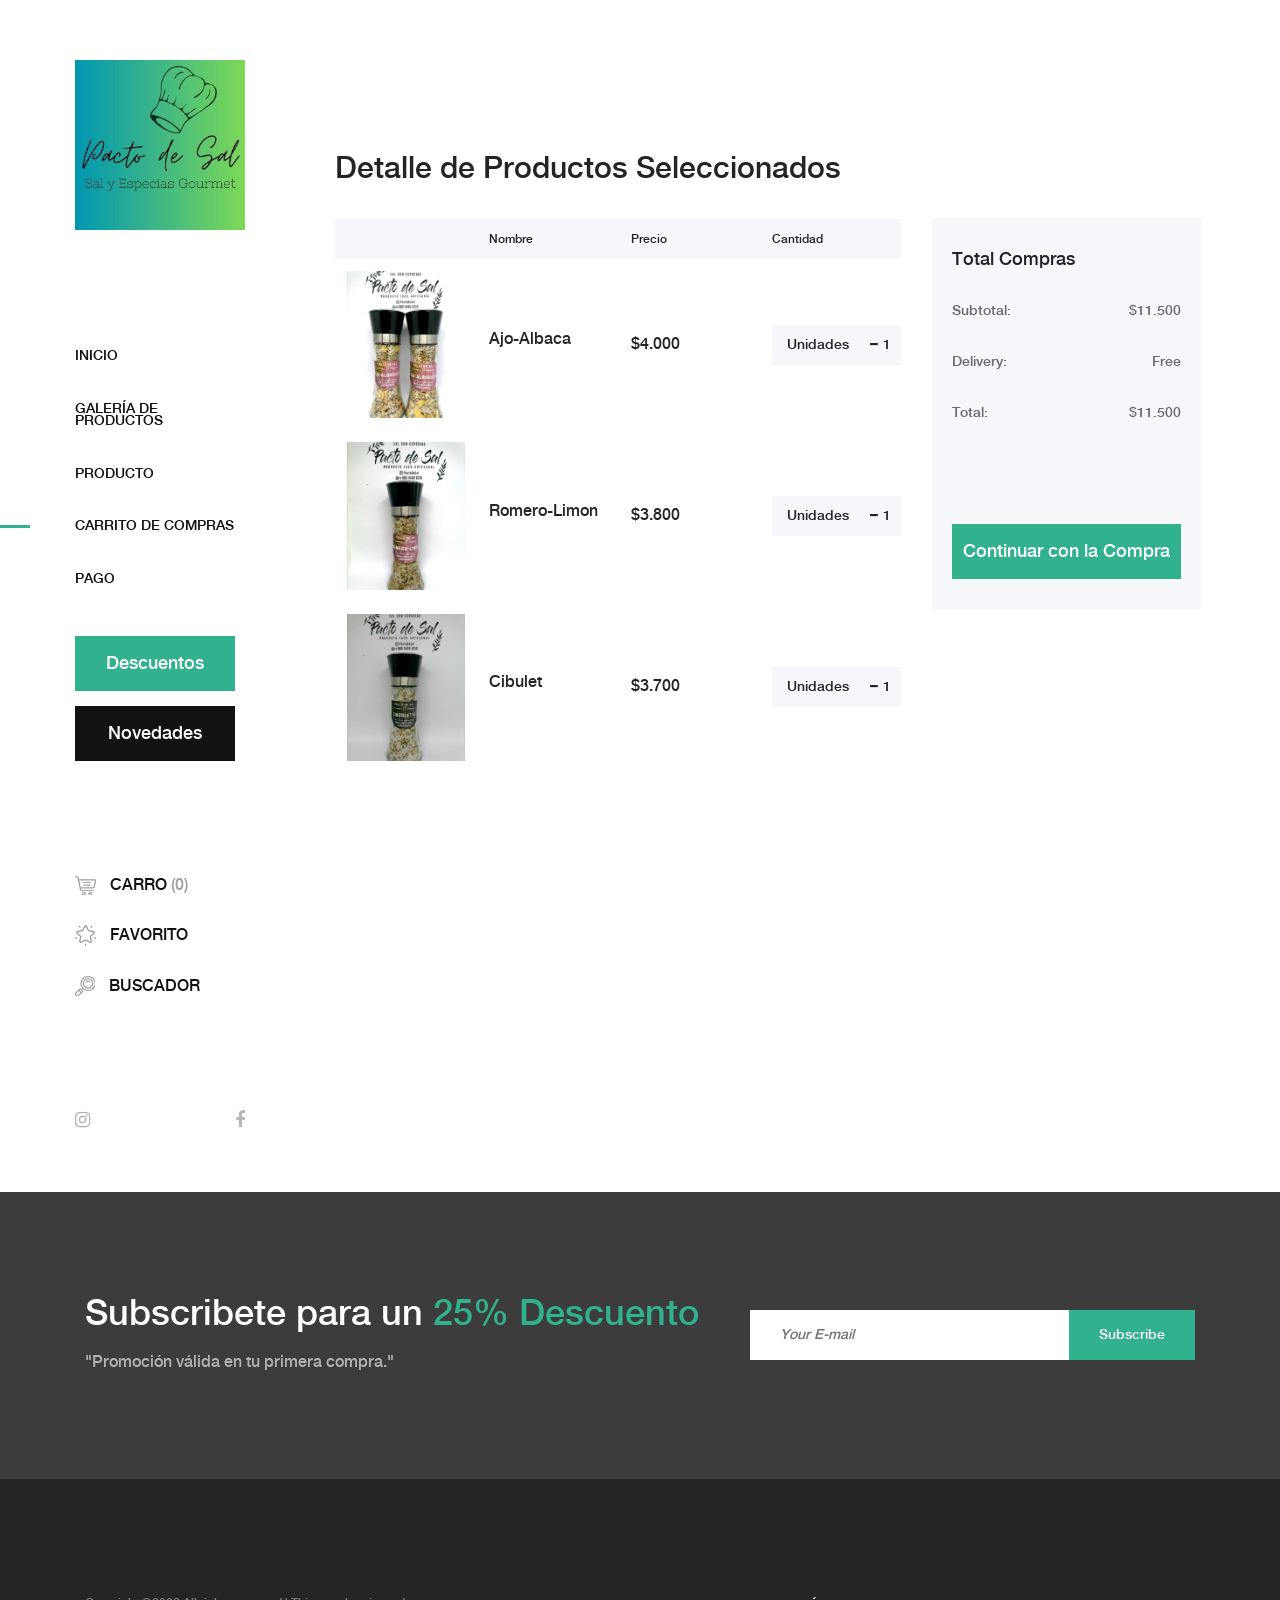
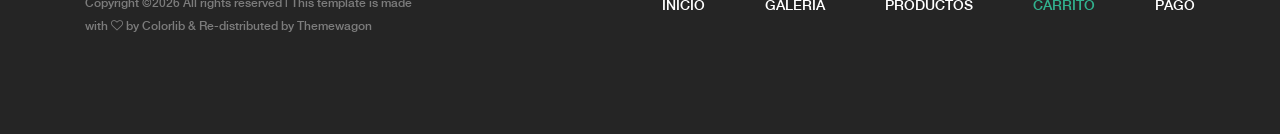
==== cart.html @ 8db024bd "first commit" ====
<!DOCTYPE html>
<html lang="en">

<head>
    <meta charset="UTF-8">
    <meta name="description" content="">
    <meta http-equiv="X-UA-Compatible" content="IE=edge">
    <meta name="viewport" content="width=device-width, initial-scale=1, shrink-to-fit=no">
    <!-- The above 4 meta tags *must* come first in the head; any other head content must come *after* these tags -->

    <!-- Title  -->
    <title>Amado - Furniture Ecommerce Template | Cart</title>

    <!-- Favicon  -->
    <link rel="icon" href="img/core-img/favicon.ico">

    <!-- Core Style CSS -->
    <link rel="stylesheet" href="css/core-style.css">
    <link rel="stylesheet" href="style.css">

</head>

<body>
    <!-- Search Wrapper Area Start -->
    <div class="search-wrapper section-padding-100">
        <div class="search-close">
            <i class="fa fa-close" aria-hidden="true"></i>
        </div>
        <div class="container">
            <div class="row">
                <div class="col-12">
                    <div class="search-content">
                        <form action="#" method="get">
                            <input type="search" name="search" id="search" placeholder="Type your keyword...">
                            <button type="submit"><img src="img/core-img/search.png" alt=""></button>
                        </form>
                    </div>
                </div>
            </div>
        </div>
    </div>
    <!-- Search Wrapper Area End -->

    <!-- ##### Main Content Wrapper Start ##### -->
    <div class="main-content-wrapper d-flex clearfix">

        <!-- Mobile Nav (max width 767px)-->
        <div class="mobile-nav">
            <!-- Navbar Brand -->
            <div class="amado-navbar-brand">
                <a href="index.html"><img src="img/core-img/logo.png" alt=""></a>
            </div>
            <!-- Navbar Toggler -->
            <div class="amado-navbar-toggler">
                <span></span><span></span><span></span>
            </div>
        </div>

        <!-- Header Area Start -->
        <header class="header-area clearfix">
            <!-- Close Icon -->
            <div class="nav-close">
                <i class="fa fa-close" aria-hidden="true"></i>
            </div>
            <!-- Logo -->
            <div class="logo">
                <a href="index.html"><img src="img/core-img/logo.png" alt=""></a>
            </div>
            <!-- Amado Nav -->
            <nav class="amado-nav">
                <ul>
                    <li><a href="index.html">Inicio</a></li>
                    <li><a href="shop.html">Galería de Productos</a></li>
                    <li><a href="product-details.html">Producto</a></li>
                    <li class="active"><a href="cart.html">Carrito de Compras</a></li>
                    <li><a href="checkout.html">Pago</a></li>
                </ul>
            </nav>
            <!-- Button Group -->
            <div class="amado-btn-group mt-30 mb-100">
                <a href="#" class="btn amado-btn mb-15">Descuentos</a>
                <a href="index.html" class="btn amado-btn active">Novedades</a>
            </div>
            <!-- Cart Menu -->
            <div class="cart-fav-search mb-100">
                <a href="cart.html" class="cart-nav"><img src="img/core-img/cart.png" alt=""> Carro <span>(0)</span></a>
                <a href="#" class="fav-nav"><img src="img/core-img/favorites.png" alt=""> Favorito</a>
                <a href="#" class="search-nav"><img src="img/core-img/search.png" alt=""> Buscador</a>
            </div>
            <!-- Social Button -->
            <div class="social-info d-flex justify-content-between">
                <a href="https://www.instagram.com/pactodesal/" target="_blank"><i class="fa fa-instagram" aria-hidden="true"></i></a>
                <a href="https://www.facebook.com/profile.php?id=100090937131231" target="_blank"><i class="fa fa-facebook" aria-hidden="true"></i></a>
            </div>
        </header>
        <!-- Header Area End -->

        <div class="cart-table-area section-padding-100">
            <div class="container-fluid">
                <div class="row">
                    <div class="col-12 col-lg-8">
                        <div class="cart-title mt-50">
                            <h2>Detalle de Productos Seleccionados</h2>
                        </div>

                        <div class="cart-table clearfix">
                            <table class="table table-responsive">
                                <thead>
                                    <tr>
                                        <th></th>
                                        <th>Nombre</th>
                                        <th>Precio</th>
                                        <th>Cantidad</th>
                                    </tr>
                                </thead>
                                <tbody>
                                    <tr>
                                        <td class="cart_product_img">
                                            <a href="#"><img src="img/bg-img/Ajo-Albahaca.jpeg" alt="Product"></a>
                                        </td>
                                        <td class="cart_product_desc">
                                            <h5>Ajo-Albaca</h5>
                                        </td>
                                        <td class="price">
                                            <span>$4.000</span>
                                        </td>
                                        <td class="qty">
                                            <div class="qty-btn d-flex">
                                                <p>Unidades</p>
                                                <div class="quantity">
                                                    <span class="qty-minus" onclick="var effect = document.getElementById('qty'); var qty = effect.value; if( !isNaN( qty ) &amp;&amp; qty &gt; 1 ) effect.value--;return false;"><i class="fa fa-minus" aria-hidden="true"></i></span>
                                                    <input type="number" class="qty-text" id="qty" step="1" min="1" max="300" name="quantity" value="1">
                                                    <span class="qty-plus" onclick="var effect = document.getElementById('qty'); var qty = effect.value; if( !isNaN( qty )) effect.value++;return false;"><i class="fa fa-plus" aria-hidden="true"></i></span>
                                                </div>
                                            </div>
                                        </td>
                                    </tr>
                                    <tr>
                                        <td class="cart_product_img">
                                            <a href="#"><img src="img/bg-img/Romero-Limon.png" alt="Product"></a>
                                        </td>
                                        <td class="cart_product_desc">
                                            <h5>Romero-Limon</h5>
                                        </td>
                                        <td class="price">
                                            <span>$3.800</span>
                                        </td>
                                        <td class="qty">
                                            <div class="qty-btn d-flex">
                                                <p>Unidades</p>
                                                <div class="quantity">
                                                    <span class="qty-minus" onclick="var effect = document.getElementById('qty2'); var qty = effect.value; if( !isNaN( qty ) &amp;&amp; qty &gt; 1 ) effect.value--;return false;"><i class="fa fa-minus" aria-hidden="true"></i></span>
                                                    <input type="number" class="qty-text" id="qty2" step="1" min="1" max="300" name="quantity" value="1">
                                                    <span class="qty-plus" onclick="var effect = document.getElementById('qty2'); var qty = effect.value; if( !isNaN( qty )) effect.value++;return false;"><i class="fa fa-plus" aria-hidden="true"></i></span>
                                                </div>
                                            </div>
                                        </td>
                                    </tr>
                                    <tr>
                                        <td class="cart_product_img">
                                            <a href="#"><img src="img/bg-img/Cibulet.jpeg" alt="Product"></a>
                                        </td>
                                        <td class="cart_product_desc">
                                            <h5>Cibulet</h5>
                                        </td>
                                        <td class="price">
                                            <span>$3.700</span>
                                        </td>
                                        <td class="qty">
                                            <div class="qty-btn d-flex">
                                                <p>Unidades</p>
                                                <div class="quantity">
                                                    <span class="qty-minus" onclick="var effect = document.getElementById('qty3'); var qty = effect.value; if( !isNaN( qty ) &amp;&amp; qty &gt; 1 ) effect.value--;return false;"><i class="fa fa-minus" aria-hidden="true"></i></span>
                                                    <input type="number" class="qty-text" id="qty3" step="1" min="1" max="300" name="quantity" value="1">
                                                    <span class="qty-plus" onclick="var effect = document.getElementById('qty3'); var qty = effect.value; if( !isNaN( qty )) effect.value++;return false;"><i class="fa fa-plus" aria-hidden="true"></i></span>
                                                </div>
                                            </div>
                                        </td>
                                    </tr>
                                </tbody>
                            </table>
                        </div>
                    </div>
                    <div class="col-12 col-lg-4">
                        <div class="cart-summary">
                            <h5>Total Compras</h5>
                            <ul class="summary-table">
                                <li><span>subtotal:</span> <span>$11.500</span></li>
                                <li><span>delivery:</span> <span>Free</span></li>
                                <li><span>total:</span> <span>$11.500</span></li>
                            </ul>
                            <div class="cart-btn mt-100">
                                <a href="checkout.html" class="btn amado-btn w-100">Continuar con la Compra</a>
                            </div>
                        </div>
                    </div>
                </div>
            </div>
        </div>
    </div>
    <!-- ##### Main Content Wrapper End ##### -->

    <!-- ##### Newsletter Area Start ##### -->
    <section class="newsletter-area section-padding-100-0">
        <div class="container">
            <div class="row align-items-center">
                <!-- Newsletter Text -->
                <div class="col-12 col-lg-6 col-xl-7">
                    <div class="newsletter-text mb-100">
                        <h2>Subscribete para un <span>25% Descuento</span></h2>
                        <p>"Promoción válida en tu primera compra."</p>
                    </div>
                </div>
                <!-- Newsletter Form -->
                <div class="col-12 col-lg-6 col-xl-5">
                    <div class="newsletter-form mb-100">
                        <form action="#" method="post">
                            <input type="email" name="email" class="nl-email" placeholder="Your E-mail">
                            <input type="submit" value="Subscribe">
                        </form>
                    </div>
                </div>
            </div>
        </div>
    </section>
    <!-- ##### Newsletter Area End ##### -->

    <!-- ##### Footer Area Start ##### -->
    <footer class="footer_area clearfix">
        <div class="container">
            <div class="row align-items-center">
                <!-- Single Widget Area -->
                <div class="col-12 col-lg-4">
                    <div class="single_widget_area">
                        <!-- Logo -->
                        <div class="footer-logo mr-50">
                            <a href="index.html"><img src="img/core-img/logo2.png" alt=""></a>
                        </div>
                        <!-- Copywrite Text -->
                        <p class="copywrite"><!-- Link back to Colorlib can't be removed. Template is licensed under CC BY 3.0. -->
Copyright &copy;<script>document.write(new Date().getFullYear());</script> All rights reserved | This template is made with <i class="fa fa-heart-o" aria-hidden="true"></i> by <a href="https://colorlib.com" target="_blank">Colorlib</a>
<!-- Link back to Colorlib can't be removed. Template is licensed under CC BY 3.0. -->& Re-distributed by <a href="https://themewagon.com/" target="_blank">Themewagon</a>
</p>
                    </div>
                </div>
                <!-- Single Widget Area -->
                <div class="col-12 col-lg-8">
                    <div class="single_widget_area">
                        <!-- Footer Menu -->
                        <div class="footer_menu">
                            <nav class="navbar navbar-expand-lg justify-content-end">
                                <button class="navbar-toggler" type="button" data-toggle="collapse" data-target="#footerNavContent" aria-controls="footerNavContent" aria-expanded="false" aria-label="Toggle navigation"><i class="fa fa-bars"></i></button>
                                <div class="collapse navbar-collapse" id="footerNavContent">
                                    <ul class="navbar-nav ml-auto">
                                        <li class="nav-item">
                                            <a class="nav-link" href="index.html">Inicio</a>
                                        </li>
                                        <li class="nav-item">
                                            <a class="nav-link" href="shop.html">Galería</a>
                                        </li>
                                        <li class="nav-item">
                                            <a class="nav-link" href="product-details.html">Productos</a>
                                        </li>
                                        <li class="nav-item active">
                                            <a class="nav-link" href="cart.html">Carrito</a>
                                        </li>
                                        <li class="nav-item">
                                            <a class="nav-link" href="checkout.html">Pago</a>
                                        </li>
                                    </ul>
                                </div>
                            </nav>
                        </div>
                    </div>
                </div>
            </div>
        </div>
    </footer>
    <!-- ##### Footer Area End ##### -->

    <!-- ##### jQuery (Necessary for All JavaScript Plugins) ##### -->
    <script src="js/jquery/jquery-2.2.4.min.js"></script>
    <!-- Popper js -->
    <script src="js/popper.min.js"></script>
    <!-- Bootstrap js -->
    <script src="js/bootstrap.min.js"></script>
    <!-- Plugins js -->
    <script src="js/plugins.js"></script>
    <!-- Active js -->
    <script src="js/active.js"></script>

</body>

</html>
---- css/core-style.css ----
/* [Master Stylesheet v-1.0.0] */
/* :: :: 1.0 Import Fonts */
@import url(../css/bootstrap.min.css);
@import url(../css/owl.carousel.css);
@import url(../css/animate.css);
@import url(../css/magnific-popup.css);
@import url(../css/jquery-ui.min.css);
@import url(../css/nice-select.css);
@import url(../css/font-awesome.min.css);
@font-face {
  font-family: 'helveticaneuebold';
  src: url("../fonts/helvetica_neu_bold-webfont.woff2") format("woff2"), url("../fonts/helvetica_neu_bold-webfont.woff") format("woff");
  font-weight: normal;
  font-style: normal; }
@font-face {
  font-family: 'helveticaneuemedium';
  src: url("../fonts/helveticaneue_medium-webfont.woff2") format("woff2"), url("../fonts/helveticaneue_medium-webfont.woff") format("woff");
  font-weight: normal;
  font-style: normal; }
/* :: 2.0 Import All CSS */
/* :: 3.0 Base CSS */
* {
  margin: 0;
  padding: 0; }

body {
  font-family: "helveticaneuemedium";
  font-size: 16px; }

h1,
h2,
h3,
h4,
h5,
h6 {
  color: #242424;
  line-height: 1.3;
  font-weight: 400; }

p {
  color: #6d6d6d;
  font-size: 16px;
  line-height: 1.9;
  font-weight: 400; }

a {
  -webkit-transition: all 500ms ease 0s;
  transition: all 500ms ease 0s;
  text-decoration: none;
  outline: 0 solid transparent;
  color: #131212;
  font-weight: 400;
  font-size: 12px; }
  a:hover, a:focus {
    -webkit-transition: all 500ms ease 0s;
    transition: all 500ms ease 0s;
    text-decoration: none;
    outline: 0 solid transparent;
    color: #131212;
    font-weight: 400;
    font-size: 12px; }

ul,
ol {
  margin: 0; }
  ul li,
  ol li {
    list-style: none; }

img {
  height: auto;
  max-width: 100%; }

/* Spacing */
.mt-15 {
  margin-top: 15px !important; }

.mt-30 {
  margin-top: 30px !important; }

.mt-50 {
  margin-top: 50px !important; }

.mt-70 {
  margin-top: 70px !important; }

.mt-100 {
  margin-top: 100px !important; }

.mb-15 {
  margin-bottom: 15px !important; }

.mb-30 {
  margin-bottom: 30px !important; }

.mb-50 {
  margin-bottom: 50px !important; }

.mb-70 {
  margin-bottom: 70px !important; }

.mb-100 {
  margin-bottom: 100px !important; }

.ml-15 {
  margin-left: 15px !important; }

.ml-30 {
  margin-left: 30px !important; }

.ml-50 {
  margin-left: 50px !important; }

.mr-15 {
  margin-right: 15px !important; }

.mr-30 {
  margin-right: 30px !important; }

.mr-50 {
  margin-right: 50px !important; }

/* Height */
.height-400 {
  height: 400px !important; }

.height-500 {
  height: 500px !important; }

.height-600 {
  height: 600px !important; }

.height-700 {
  height: 700px !important; }

.height-800 {
  height: 800px !important; }

/* Section Padding */
.section-padding-100 {
  padding-top: 100px;
  padding-bottom: 100px; }

.section-padding-100-0 {
  padding-top: 100px;
  padding-bottom: 0; }

.section-padding-0-100 {
  padding-top: 0;
  padding-bottom: 100px; }

/* Section Heading */
.section-heading {
  margin-bottom: 50px;
  position: relative;
  z-index: 1; }
  .section-heading h2 {
    font-size: 30px;
    margin-bottom: 0;
    text-transform: capitalize;
    font-weight: 600; }
  .section-heading.text-left {
    text-align: left !important; }

/* Miscellaneous */
.bg-img {
  background-position: center center;
  background-size: cover;
  background-repeat: no-repeat; }

.bg-white {
  background-color: #ffffff !important; }

.bg-dark {
  background-color: #000000 !important; }

.bg-transparent {
  background-color: transparent !important; }

.font-bold {
  font-weight: 700; }

.font-light {
  font-weight: 300; }

.bg-overlay,
.bg-overlay-white {
  position: relative;
  z-index: 2;
  background-position: center center;
  background-size: cover; }
  .bg-overlay:hover,
  .bg-overlay-white:hover {
    position: absolute;
    z-index: -1;
    top: 0;
    left: 0;
    width: 100%;
    height: 100%;
    content: ""; }

.bg-overlay:hover {
  background-color: rgba(0, 0, 0, 0.5); }

.bg-overlay-white:hover {
  background-color: rgba(255, 255, 255, 0.9); }

.mfp-image-holder .mfp-close,
.mfp-iframe-holder .mfp-close {
  color: #FFF;
  right: 0;
  padding-right: 0;
  width: 30px;
  height: 30px;
  background-color: #31b18e;
  line-height: 30px;
  text-align: center;
  position: absolute;
  top: 40px;
  right: -30px; }
  @media only screen and (max-width: 767px) {
    .mfp-image-holder .mfp-close,
    .mfp-iframe-holder .mfp-close {
      right: 0; } }

.navbar-toggler {
  background-color: #31b18e;
  border-radius: 0;
  margin-bottom: 15px; }
  .navbar-toggler i {
    font-size: 12px;
    color: #fff; }

@media only screen and (min-width: 768px) and (max-width: 991px) {
  .navbar {
    display: block; } }
@media only screen and (max-width: 767px) {
  .navbar {
    display: block; } }

.mobile-nav {
  position: fixed;
  width: 100%;
  height: 70px;
  background-color: #fff;
  z-index: 3000;
  top: 0;
  left: 0;
  right: 0;
  padding: 0.5em 2em;
  -webkit-box-align: center;
  -ms-flex-align: center;
  -ms-grid-row-align: center;
  align-items: center;
  -webkit-box-pack: justify;
  -ms-flex-pack: justify;
  justify-content: space-between;
  box-shadow: 0 4px 15px 0 rgba(0, 0, 0, 0.15);
  display: none; }
  @media only screen and (max-width: 767px) {
    .mobile-nav {
      display: -webkit-box;
      display: -ms-flexbox;
      display: flex; } }
  .mobile-nav .amado-navbar-brand {
    -webkit-box-flex: 0;
    -ms-flex: 0 0 70px;
    flex: 0 0 70px;
    max-width: 70px; }
    .mobile-nav .amado-navbar-brand a {
      display: block;
      max-width: 70px; }
  .mobile-nav .amado-navbar-toggler {
    cursor: pointer; }
    .mobile-nav .amado-navbar-toggler span {
      width: 28px;
      height: 3px;
      background-color: #31b18e;
      display: block;
      margin-bottom: 5px;
      border-radius: 2px; }
      .mobile-nav .amado-navbar-toggler span:last-child {
        margin-bottom: 0; }

/* ScrollUp */
#scrollUp {
  background-color: #31b18e;
  border-radius: 0;
  bottom: 60px;
  box-shadow: 0 2px 6px 0 rgba(0, 0, 0, 0.3);
  color: #ffffff;
  font-size: 24px;
  height: 40px;
  line-height: 40px;
  right: 60px;
  text-align: center;
  width: 40px;
  -webkit-transition-duration: 500ms;
  transition-duration: 500ms; }
  #scrollUp:hover {
    background-color: #131212; }
  @media only screen and (max-width: 767px) {
    #scrollUp {
      bottom: 30px;
      right: 30px; } }

/* Essence Button */
.amado-btn {
  display: inline-block;
  min-width: 160px;
  height: 55px;
  color: #ffffff;
  border: none;
  border-radius: 0;
  padding: 0 7px;
  font-size: 18px;
  line-height: 56px;
  background-color: #31b18e;
  font-weight: 400; }
  .amado-btn.active, .amado-btn:hover, .amado-btn:focus {
    font-size: 18px;
    color: #ffffff;
    background-color: #131212; }

/* :: 4.0 Search Wrapper Area CSS */
.search-wrapper {
  position: fixed;
  z-index: 1;
  width: 100%;
  height: 260px;
  z-index: 5000;
  top: -350px;
  left: 0;
  background-color: #f5f7fa;
  -webkit-transition-duration: 500ms;
  transition-duration: 500ms; }
  .search-wrapper .search-content form {
    position: relative;
    z-index: 1;
    box-shadow: 0 0 5px rgba(0, 0, 0, 0.075); }
    .search-wrapper .search-content form input {
      width: 100%;
      height: 60px;
      border: none;
      padding-left: 50px;
      font-size: 14px;
      color: #6b6b6b; }
    .search-wrapper .search-content form button {
      position: absolute;
      top: 0;
      left: 0;
      border: none;
      width: 50px;
      height: 60px;
      z-index: 10;
      cursor: pointer;
      background-color: transparent;
      text-align: center; }
  .search-wrapper .search-close {
    -webkit-transition-duration: 500ms;
    transition-duration: 500ms;
    width: 40px;
    height: 40px;
    position: absolute;
    top: 0;
    right: 0;
    background-color: red;
    text-align: center;
    color: #fff;
    line-height: 40px;
    font-size: 12px;
    cursor: pointer;
    background-color: #31b18e; }
    .search-wrapper .search-close:hover {
      background-color: #131212; }

/* :: 5.0 Welcome Area CSS */
.main-content-wrapper {
  position: relative;
  z-index: 1;
  -webkit-transition-duration: 500ms;
  transition-duration: 500ms;
  -ms-flex-wrap: wrap;
  flex-wrap: wrap; }
  @media only screen and (max-width: 767px) {
    .main-content-wrapper {
      margin-top: 70px;
      z-index: 100; } }
  .main-content-wrapper .header-area {
    -webkit-transition-duration: 500ms;
    transition-duration: 500ms;
    position: relative;
    z-index: 1;
    -webkit-box-flex: 0;
    -ms-flex: 0 0 320px;
    flex: 0 0 320px;
    width: 320px;
    max-width: 320px;
    background-color: #fff;
    padding: 60px 75px; }
    @media only screen and (min-width: 768px) and (max-width: 991px) {
      .main-content-wrapper .header-area {
        -webkit-box-flex: 0;
        -ms-flex: 0 0 280px;
        flex: 0 0 280px;
        width: 280px;
        max-width: 280px;
        padding: 50px; } }
    @media only screen and (max-width: 767px) {
      .main-content-wrapper .header-area {
        -webkit-transition-duration: 500ms;
        transition-duration: 500ms;
        -webkit-box-flex: 0;
        -ms-flex: 0 0 320px;
        flex: 0 0 320px;
        width: 320px;
        max-width: 320px;
        position: fixed;
        z-index: 4000;
        top: 0;
        left: -350px;
        height: 100%;
        overflow-x: hidden;
        overflow-y: scroll;
        display: block; } }
    .main-content-wrapper .header-area.bp-xs-on {
      left: 0; }
    .main-content-wrapper .header-area .nav-close {
      -webkit-transition-duration: 500ms;
      transition-duration: 500ms;
      width: 40px;
      height: 40px;
      position: absolute;
      top: 0;
      right: 15px;
      background-color: red;
      text-align: center;
      color: #fff;
      line-height: 40px;
      font-size: 12px;
      cursor: pointer;
      background-color: #31b18e;
      display: none; }
      @media only screen and (max-width: 767px) {
        .main-content-wrapper .header-area .nav-close {
          display: block; } }
      .main-content-wrapper .header-area .nav-close:hover {
        background-color: #131212; }
    .main-content-wrapper .header-area .logo {
      margin-bottom: 100px;
      display: block; }
    .main-content-wrapper .header-area .amado-nav li a {
      font-size: 14px;
      text-transform: uppercase;
      position: relative;
      z-index: 1;
      padding: 20px 0;
      display: block;
      line-height: 0.9;
      color: #131212;
      font-weight: normal; }
      .main-content-wrapper .header-area .amado-nav li a::after {
        -webkit-transition-duration: 500ms;
        transition-duration: 500ms;
        width: 30px;
        height: 3px;
        position: absolute;
        top: 50%;
        margin-top: -1.5px;
        left: -150px;
        background-color: #31b18e;
        z-index: 10;
        content: ''; }
      .main-content-wrapper .header-area .amado-nav li a:hover, .main-content-wrapper .header-area .amado-nav li a:focus {
        color: #31b18e; }
    .main-content-wrapper .header-area .amado-nav li:hover a::after, .main-content-wrapper .header-area .amado-nav li:focus a::after {
      left: -75px; }
      @media only screen and (min-width: 768px) and (max-width: 991px) {
        .main-content-wrapper .header-area .amado-nav li:hover a::after, .main-content-wrapper .header-area .amado-nav li:focus a::after {
          left: -50px; } }
    .main-content-wrapper .header-area .amado-nav li.active a::after {
      left: -75px; }
      @media only screen and (min-width: 768px) and (max-width: 991px) {
        .main-content-wrapper .header-area .amado-nav li.active a::after {
          left: -50px; } }
    .main-content-wrapper .header-area .amado-btn-group .amado-btn {
      width: 160px;
      display: block; }
    .main-content-wrapper .header-area .cart-fav-search a {
      display: block;
      text-transform: uppercase;
      font-size: 16px;
      padding: 15px 0;
      color: #131212;
      line-height: 1; }
      .main-content-wrapper .header-area .cart-fav-search a .search-nav {
        padding-bottom: 0; }
      .main-content-wrapper .header-area .cart-fav-search a span {
        color: #9e9e9e; }
      .main-content-wrapper .header-area .cart-fav-search a img {
        margin-right: 10px; }
      .main-content-wrapper .header-area .cart-fav-search a:hover, .main-content-wrapper .header-area .cart-fav-search a:focus {
        color: #31b18e; }
    .main-content-wrapper .header-area .social-info a {
      color: #b5b5b5;
      display: inline-block; }
      .main-content-wrapper .header-area .social-info a i {
        font-size: 18px; }
      .main-content-wrapper .header-area .social-info a:hover, .main-content-wrapper .header-area .social-info a:focus {
        color: #31b18e; }
    @media only screen and (max-width: 767px) {
      .main-content-wrapper .header-area .social-info {
        margin-bottom: 75px; } }
  .main-content-wrapper .products-catagories-area {
    -webkit-box-flex: 0;
    -ms-flex: 0 0 calc(100% - 320px);
    flex: 0 0 calc(100% - 320px);
    width: calc(100% - 320px);
    max-width: calc(100% - 320px); }
    @media only screen and (min-width: 768px) and (max-width: 991px) {
      .main-content-wrapper .products-catagories-area {
        -webkit-box-flex: 0;
        -ms-flex: 0 0 calc(100% - 280px);
        flex: 0 0 calc(100% - 280px);
        width: calc(100% - 280px);
        max-width: calc(100% - 280px); } }
    @media only screen and (max-width: 767px) {
      .main-content-wrapper .products-catagories-area {
        -webkit-box-flex: 0;
        -ms-flex: 0 0 100%;
        flex: 0 0 100%;
        width: 100%;
        max-width: 100%; } }
  .main-content-wrapper .shop_sidebar_area {
    position: relative;
    z-index: 1;
    -webkit-box-flex: 0;
    -ms-flex: 0 0 230px;
    flex: 0 0 230px;
    width: 230px;
    max-width: 230px;
    background-color: #f5f7fa;
    padding: 100px 40px; }
    @media only screen and (min-width: 768px) and (max-width: 991px) {
      .main-content-wrapper .shop_sidebar_area {
        -webkit-box-flex: 0;
        -ms-flex: 0 0 180px;
        flex: 0 0 180px;
        width: 180px;
        max-width: 180px;
        padding: 100px 15px; } }
    @media only screen and (max-width: 767px) {
      .main-content-wrapper .shop_sidebar_area {
        -webkit-box-flex: 0;
        -ms-flex: 0 0 100%;
        flex: 0 0 100%;
        width: 100%;
        max-width: 100%;
        -webkit-box-ordinal-group: 3;
        -ms-flex-order: 2;
        order: 2; } }
  .main-content-wrapper .amado_product_area {
    position: relative;
    z-index: 1;
    -webkit-box-flex: 0;
    -ms-flex: 0 0 calc(95% - 550px);
    flex: 0 0 calc(95% - 550px);
    width: calc(95% - 550px);
    max-width: calc(95% - 550px); }
    @media only screen and (min-width: 992px) and (max-width: 1199px) {
      .main-content-wrapper .amado_product_area {
        -webkit-box-flex: 0;
        -ms-flex: 0 0 calc(100% - 550px);
        flex: 0 0 calc(100% - 550px);
        width: calc(100% - 550px);
        max-width: calc(100% - 550px); } }
    @media only screen and (min-width: 768px) and (max-width: 991px) {
      .main-content-wrapper .amado_product_area {
        -webkit-box-flex: 0;
        -ms-flex: 0 0 calc(100% - 460px);
        flex: 0 0 calc(100% - 460px);
        width: calc(100% - 460px);
        max-width: calc(100% - 460px); } }
    @media only screen and (max-width: 767px) {
      .main-content-wrapper .amado_product_area {
        -webkit-box-flex: 0;
        -ms-flex: 0 0 100%;
        flex: 0 0 100%;
        width: 100%;
        max-width: 100%;
        -webkit-box-ordinal-group: 2;
        -ms-flex-order: 1;
        order: 1;
        padding-top: 50px; } }
  .main-content-wrapper .cart-table-area {
    position: relative;
    z-index: 1;
    -webkit-box-flex: 0;
    -ms-flex: 0 0 calc(95% - 320px);
    flex: 0 0 calc(95% - 320px);
    width: calc(95% - 320px);
    max-width: calc(95% - 320px); }
    @media only screen and (min-width: 992px) and (max-width: 1199px) {
      .main-content-wrapper .cart-table-area {
        -webkit-box-flex: 0;
        -ms-flex: 0 0 calc(100% - 320px);
        flex: 0 0 calc(100% - 320px);
        width: calc(100% - 320px);
        max-width: calc(100% - 320px); } }
    @media only screen and (min-width: 768px) and (max-width: 991px) {
      .main-content-wrapper .cart-table-area {
        -webkit-box-flex: 0;
        -ms-flex: 0 0 calc(100% - 280px);
        flex: 0 0 calc(100% - 280px);
        width: calc(100% - 280px);
        max-width: calc(100% - 280px); } }
    @media only screen and (max-width: 767px) {
      .main-content-wrapper .cart-table-area {
        -webkit-box-flex: 0;
        -ms-flex: 0 0 100%;
        flex: 0 0 100%;
        width: 100%;
        max-width: 100%;
        padding-top: 0; } }
    .main-content-wrapper .cart-table-area .cart-title h2 {
      font-size: 30px;
      margin-bottom: 30px;
      color: #242424; }
    .main-content-wrapper .cart-table-area table thead {
      width: 100%;
      display: block; }
      .main-content-wrapper .cart-table-area table thead tr {
        display: -webkit-box;
        display: -ms-flexbox;
        display: flex;
        width: 100%;
        height: 40px;
        background-color: #f5f7fa; }
        .main-content-wrapper .cart-table-area table thead tr th {
          border-top: none;
          border-bottom: none;
          -webkit-box-flex: 0;
          -ms-flex: 0 0 25%;
          flex: 0 0 25%;
          width: 25%;
          max-width: 25%;
          font-size: 12px;
          color: #242424;
          text-transform: capitalize;
          font-weight: 400; }
    .main-content-wrapper .cart-table-area table tbody {
      width: 100%;
      display: block; }
      .main-content-wrapper .cart-table-area table tbody tr {
        display: -webkit-box;
        display: -ms-flexbox;
        display: flex;
        -webkit-box-align: center;
        -ms-flex-align: center;
        -ms-grid-row-align: center;
        align-items: center;
        width: 100%; }
        .main-content-wrapper .cart-table-area table tbody tr td {
          border: none;
          -webkit-box-flex: 0;
          -ms-flex: 0 0 25%;
          flex: 0 0 25%;
          width: 25%;
          max-width: 25%; }
          .main-content-wrapper .cart-table-area table tbody tr td h5 {
            font-size: 16px;
            color: #252525; }
            @media only screen and (min-width: 992px) and (max-width: 1199px) {
              .main-content-wrapper .cart-table-area table tbody tr td h5 {
                font-size: 14px; } }
            @media only screen and (min-width: 768px) and (max-width: 991px) {
              .main-content-wrapper .cart-table-area table tbody tr td h5 {
                font-size: 14px; } }
            @media only screen and (max-width: 767px) {
              .main-content-wrapper .cart-table-area table tbody tr td h5 {
                font-size: 12px; } }
          .main-content-wrapper .cart-table-area table tbody tr td .qty-btn p {
            margin-bottom: 0;
            line-height: 40px;
            height: 40px;
            padding: 0 15px;
            background-color: #f5f7fa;
            color: #242424;
            font-size: 14px; }
            @media only screen and (min-width: 768px) and (max-width: 991px) {
              .main-content-wrapper .cart-table-area table tbody tr td .qty-btn p {
                padding: 0 10px; } }
          .main-content-wrapper .cart-table-area table tbody tr td .qty-btn .quantity {
            position: relative;
            z-index: 1; }
            .main-content-wrapper .cart-table-area table tbody tr td .qty-btn .quantity input {
              text-align: center;
              background-color: #f5f7fa;
              height: 40px;
              width: 60px;
              border: none;
              -moz-appearance: textfield;
              -webkit-appearance: textfield;
              appearance: textfield;
              color: #242424;
              font-size: 14px; }
              @media only screen and (min-width: 768px) and (max-width: 991px) {
                .main-content-wrapper .cart-table-area table tbody tr td .qty-btn .quantity input {
                  width: 45px; } }
            .main-content-wrapper .cart-table-area table tbody tr td .qty-btn .quantity .qty-plus {
              position: absolute;
              right: 0;
              top: 0;
              line-height: 40px;
              width: 20px;
              text-align: center;
              height: 40px;
              cursor: pointer;
              color: #242424;
              font-size: 10px; }
            .main-content-wrapper .cart-table-area table tbody tr td .qty-btn .quantity .qty-minus {
              position: absolute;
              top: 0;
              right: 40px;
              line-height: 40px;
              width: 20px;
              height: 40px;
              text-align: center;
              cursor: pointer;
              color: #242424;
              font-size: 10px; }
              @media only screen and (min-width: 768px) and (max-width: 991px) {
                .main-content-wrapper .cart-table-area table tbody tr td .qty-btn .quantity .qty-minus {
                  right: 30px; } }
    .main-content-wrapper .cart-table-area .cart-summary {
      background-color: #f5f7fa;
      margin-top: 118px;
      position: relative;
      z-index: 1;
      padding: 30px 20px; }
      .main-content-wrapper .cart-table-area .cart-summary h5 {
        font-size: 18px;
        margin-bottom: 0; }
      .main-content-wrapper .cart-table-area .cart-summary .summary-table {
        margin-top: 30px; }
        .main-content-wrapper .cart-table-area .cart-summary .summary-table li {
          display: -webkit-box;
          display: -ms-flexbox;
          display: flex;
          -webkit-box-pack: justify;
          -ms-flex-pack: justify;
          justify-content: space-between;
          margin-bottom: 30px;
          text-transform: capitalize; }
          .main-content-wrapper .cart-table-area .cart-summary .summary-table li span {
            color: #6b6b6b;
            font-size: 14px; }
      .main-content-wrapper .cart-table-area .cart-summary .payment-method label {
        font-size: 14px;
        color: #6b6b6b;
        font-weight: 400;
        margin-bottom: 15px; }
  .main-content-wrapper .single-product-area {
    position: relative;
    z-index: 1;
    -webkit-box-flex: 0;
    -ms-flex: 0 0 calc(95% - 320px);
    flex: 0 0 calc(95% - 320px);
    width: calc(95% - 320px);
    max-width: calc(95% - 320px); }
    @media only screen and (min-width: 992px) and (max-width: 1199px) {
      .main-content-wrapper .single-product-area {
        -webkit-box-flex: 0;
        -ms-flex: 0 0 calc(100% - 320px);
        flex: 0 0 calc(100% - 320px);
        width: calc(100% - 320px);
        max-width: calc(100% - 320px); } }
    @media only screen and (min-width: 768px) and (max-width: 991px) {
      .main-content-wrapper .single-product-area {
        -webkit-box-flex: 0;
        -ms-flex: 0 0 calc(100% - 280px);
        flex: 0 0 calc(100% - 280px);
        width: calc(100% - 280px);
        max-width: calc(100% - 280px); } }
    @media only screen and (max-width: 767px) {
      .main-content-wrapper .single-product-area {
        -webkit-box-flex: 0;
        -ms-flex: 0 0 100%;
        flex: 0 0 100%;
        width: 100%;
        max-width: 100%;
        padding-top: 0; } }
    .main-content-wrapper .single-product-area .breadcrumb {
      background-color: transparent; }
      .main-content-wrapper .single-product-area .breadcrumb .breadcrumb-item {
        font-size: 14px;
        text-transform: uppercase; }
        .main-content-wrapper .single-product-area .breadcrumb .breadcrumb-item a {
          color: #242424;
          font-size: 14px;
          text-transform: uppercase; }
          .main-content-wrapper .single-product-area .breadcrumb .breadcrumb-item a:hover {
            color: #31b18e; }
      .main-content-wrapper .single-product-area .breadcrumb .breadcrumb-item + .breadcrumb-item::before {
        content: ">"; }
    .main-content-wrapper .single-product-area .single_product_thumb {
      position: relative;
      z-index: 1;
      margin-bottom: 170px; }
      .main-content-wrapper .single-product-area .single_product_thumb .carousel-indicators {
        margin: 0 7.5px;
        bottom: -165px; }
        @media only screen and (min-width: 992px) and (max-width: 1199px) {
          .main-content-wrapper .single-product-area .single_product_thumb .carousel-indicators {
            bottom: -105px; } }
        @media only screen and (min-width: 768px) and (max-width: 991px) {
          .main-content-wrapper .single-product-area .single_product_thumb .carousel-indicators {
            bottom: -105px; } }
        @media only screen and (max-width: 767px) {
          .main-content-wrapper .single-product-area .single_product_thumb .carousel-indicators {
            bottom: -95px; } }
        .main-content-wrapper .single-product-area .single_product_thumb .carousel-indicators li {
          -webkit-box-flex: 0;
          -ms-flex: 0 0 25%;
          flex: 0 0 25%;
          width: 25%;
          min-width: 25%;
          height: 140px;
          background-position: center center;
          background-size: cover;
          border: 2px solid transparent;
          cursor: pointer; }
          @media only screen and (min-width: 992px) and (max-width: 1199px) {
            .main-content-wrapper .single-product-area .single_product_thumb .carousel-indicators li {
              height: 80px; } }
          @media only screen and (min-width: 768px) and (max-width: 991px) {
            .main-content-wrapper .single-product-area .single_product_thumb .carousel-indicators li {
              height: 80px; } }
          @media only screen and (max-width: 767px) {
            .main-content-wrapper .single-product-area .single_product_thumb .carousel-indicators li {
              height: 70px; } }
          .main-content-wrapper .single-product-area .single_product_thumb .carousel-indicators li.active {
            border: 2px solid #31b18e; }
      .main-content-wrapper .single-product-area .single_product_thumb .carousel-item a {
        cursor: zoom-in; }
    .main-content-wrapper .single-product-area .single_product_desc {
      position: relative;
      z-index: 1; }
      .main-content-wrapper .single-product-area .single_product_desc .product-meta-data .line {
        width: 80px;
        height: 3px;
        background-color: #31b18e;
        margin-bottom: 15px;
        display: block; }
      .main-content-wrapper .single-product-area .single_product_desc .product-meta-data .product-price {
        font-size: 24px;
        font-weight: 400;
        color: #31b18e;
        line-height: 1;
        margin-bottom: 10px; }
      .main-content-wrapper .single-product-area .single_product_desc .product-meta-data a {
        display: block; }
        .main-content-wrapper .single-product-area .single_product_desc .product-meta-data a h6 {
          font-size: 30px;
          margin-bottom: 5px; }
          @media only screen and (min-width: 992px) and (max-width: 1199px) {
            .main-content-wrapper .single-product-area .single_product_desc .product-meta-data a h6 {
              font-size: 20px; } }
      .main-content-wrapper .single-product-area .single_product_desc .product-meta-data .ratings-review .ratings i {
        font-size: 10px;
        color: #31b18e; }
      .main-content-wrapper .single-product-area .single_product_desc .product-meta-data .ratings-review .review a {
        display: inline-block;
        color: #6b6b6b;
        font-size: 14px; }
      .main-content-wrapper .single-product-area .single_product_desc .product-meta-data .avaibility {
        margin-bottom: 0;
        font-size: 12px;
        color: #6b6b6b;
        line-height: 1; }
        .main-content-wrapper .single-product-area .single_product_desc .product-meta-data .avaibility i {
          color: #20d34a;
          font-size: 12px; }
      .main-content-wrapper .single-product-area .single_product_desc .short_overview p {
        line-height: 2.1;
        color: #6b6b6b; }
      .main-content-wrapper .single-product-area .single_product_desc .cart p {
        margin-bottom: 0;
        line-height: 40px;
        height: 40px;
        padding: 0 15px;
        background-color: #f5f7fa; }
      .main-content-wrapper .single-product-area .single_product_desc .cart .quantity {
        position: relative;
        z-index: 1; }
        .main-content-wrapper .single-product-area .single_product_desc .cart .quantity input {
          text-align: center;
          background-color: #f5f7fa;
          height: 40px;
          width: 100px;
          border: none;
          -moz-appearance: textfield;
          -webkit-appearance: textfield;
          appearance: textfield;
          color: #959595; }
        .main-content-wrapper .single-product-area .single_product_desc .cart .quantity .qty-plus {
          position: absolute;
          right: 0;
          top: 0;
          line-height: 30px;
          width: 30px;
          text-align: center;
          height: 20px;
          cursor: pointer;
          color: #959595; }
        .main-content-wrapper .single-product-area .single_product_desc .cart .quantity .qty-minus {
          position: absolute;
          top: 21px;
          right: 0;
          line-height: 1;
          width: 30px;
          height: 25px;
          text-align: center;
          cursor: pointer;
          color: #959595; }
      .main-content-wrapper .single-product-area .single_product_desc .cart .amado-btn {
        width: 310px;
        height: 80px;
        line-height: 80px; }
        @media only screen and (min-width: 992px) and (max-width: 1199px) {
          .main-content-wrapper .single-product-area .single_product_desc .cart .amado-btn {
            width: 250px; } }
        @media only screen and (max-width: 767px) {
          .main-content-wrapper .single-product-area .single_product_desc .cart .amado-btn {
            width: 280px; } }

.search-wrapper-on .search-wrapper {
  top: 0; }
.search-wrapper-on .main-content-wrapper {
  margin-top: 260px; }

.single-products-catagory {
  position: relative;
  z-index: 1;
  width: 33.33333%;
  top: 0; }
  @media only screen and (min-width: 992px) and (max-width: 1199px) {
    .single-products-catagory {
      width: 50%; } }
  @media only screen and (min-width: 768px) and (max-width: 991px) {
    .single-products-catagory {
      width: 100%; } }
  @media only screen and (max-width: 767px) {
    .single-products-catagory {
      width: 100%; } }
  @media only screen and (min-width: 576px) and (max-width: 767px) {
    .single-products-catagory {
      width: 50%; } }
  .single-products-catagory a {
    display: block;
    width: 100%;
    height: 100%;
    position: relative;
    z-index: 10; }
    .single-products-catagory a::after {
      -webkit-transition-duration: 250ms;
      transition-duration: 250ms;
      position: absolute;
      width: 100%;
      height: 100%;
      top: 0;
      left: 0;
      content: '';
      background-color: rgba(60, 60, 60, 0.7);
      z-index: 1;
      opacity: 0;
      visibility: visible; }
    .single-products-catagory a img {
      width: 100%; }
  .single-products-catagory .hover-content {
    position: absolute;
    top: 40px;
    left: 40px;
    z-index: 10; }
    @media only screen and (max-width: 767px) {
      .single-products-catagory .hover-content {
        top: 30px;
        left: 30px; } }
    .single-products-catagory .hover-content .line {
      width: 80px;
      height: 3px;
      background-color: #31b18e;
      display: block;
      margin-bottom: 15px; }
    .single-products-catagory .hover-content p {
      font-size: 16px;
      color: #6d6d6d;
      line-height: 1;
      margin-bottom: 5px;
      -webkit-transition-duration: 250ms;
      transition-duration: 250ms; }
    .single-products-catagory .hover-content h4 {
      margin-bottom: 0;
      -webkit-transition-duration: 250ms;
      transition-duration: 250ms; }
  .single-products-catagory:hover a::after, .single-products-catagory:focus a::after {
    opacity: 1;
    visibility: visible; }
  .single-products-catagory:hover .hover-content p,
  .single-products-catagory:hover .hover-content h4, .single-products-catagory:focus .hover-content p,
  .single-products-catagory:focus .hover-content h4 {
    color: #fff; }

/* :: 6.0 Newsletter Area CSS */
.newsletter-area {
  position: relative;
  z-index: 1;
  background-color: #3c3c3c; }
  .newsletter-area .newsletter-text {
    position: relative;
    z-index: 1; }
    .newsletter-area .newsletter-text h2 {
      font-size: 36px;
      margin-bottom: 10px;
      color: #fff; }
      @media only screen and (min-width: 992px) and (max-width: 1199px) {
        .newsletter-area .newsletter-text h2 {
          font-size: 30px; } }
      @media only screen and (max-width: 767px) {
        .newsletter-area .newsletter-text h2 {
          font-size: 30px; } }
      .newsletter-area .newsletter-text h2 span {
        color: #31b18e; }
    .newsletter-area .newsletter-text p {
      color: #b3b1b1;
      margin-bottom: 0; }
  .newsletter-area .newsletter-form form {
    position: relative;
    z-index: 1; }
    .newsletter-area .newsletter-form form input[type="email"] {
      width: 100%;
      height: 50px;
      background-color: #fff;
      color: #afafaf;
      font-size: 14px;
      font-style: italic;
      border: none;
      padding: 0 30px; }
    .newsletter-area .newsletter-form form input[type="submit"] {
      -webkit-transition-duration: 500ms;
      transition-duration: 500ms;
      height: 50px;
      background-color: #31b18e;
      color: #fff;
      font-size: 14px;
      padding: 0 30px;
      cursor: pointer;
      position: absolute;
      top: 0;
      right: 0;
      z-index: 10;
      border: none; }
      .newsletter-area .newsletter-form form input[type="submit"]:hover, .newsletter-area .newsletter-form form input[type="submit"]:focus {
        background-color: #31b18e;
        color: #fff; }

/* :: 7.0 Popular Products Area CSS */
.single-product-wrapper {
  position: relative;
  z-index: 1;
  margin-bottom: 50px;
  overflow: hidden;
  background-color: #ffffff; }
  .single-product-wrapper .product-img {
    position: relative;
    z-index: 1;
    overflow: hidden; }
    .single-product-wrapper .product-img img {
      width: 100%;
      -webkit-transition-duration: 500ms;
      transition-duration: 500ms; }
    .single-product-wrapper .product-img .hover-img {
      -webkit-transition-duration: 500ms;
      transition-duration: 500ms;
      position: absolute;
      top: 0;
      left: 0;
      width: 100%;
      z-index: 10;
      opacity: 0;
      visibility: hidden; }
  .single-product-wrapper .product-description {
    position: relative;
    z-index: 1;
    margin-top: 25px; }
    .single-product-wrapper .product-description .product-meta-data .line {
      width: 80px;
      height: 3px;
      background-color: #31b18e;
      margin-bottom: 15px;
      display: block; }
    .single-product-wrapper .product-description .product-meta-data .product-price {
      line-height: 1;
      color: #31b18e;
      font-size: 24px;
      margin-bottom: 10px; }
    .single-product-wrapper .product-description .product-meta-data a {
      display: block; }
      .single-product-wrapper .product-description .product-meta-data a h6 {
        margin-bottom: 0; }
    .single-product-wrapper .product-description .ratings-cart .ratings i {
      font-size: 10px;
      color: #31b18e; }
    .single-product-wrapper .product-description .ratings-cart .cart {
      display: block; }
  .single-product-wrapper:hover .product-img .hover-img {
    opacity: 1;
    visibility: visible; }
  .single-product-wrapper:hover .product-img .product-favourite a {
    opacity: 1;
    visibility: visible; }

.pagination {
  position: relative;
  z-index: 1; }
  .pagination .page-item .page-link {
    width: 40px;
    height: 40px;
    border: none;
    font-size: 16px;
    font-weight: 400;
    line-height: 40px;
    padding: 0;
    text-align: center;
    color: #242424; }
    .pagination .page-item .page-link:hover, .pagination .page-item .page-link:focus {
      color: #fff;
      box-shadow: none;
      background-color: #31b18e; }
  .pagination .page-item.active .page-link {
    color: #fff;
    box-shadow: none;
    background-color: #31b18e; }
  .pagination .page-item:first-child .page-link {
    margin-left: 0;
    border-top-left-radius: 0;
    border-bottom-left-radius: 0; }
  .pagination .page-item:last-child .page-link {
    margin-left: 0;
    border-top-right-radius: 0;
    border-bottom-right-radius: 0; }

/* :: 8.0 Footer Area CSS */
.footer_area {
  position: relative;
  z-index: 1;
  background-color: #252525;
  padding: 80px 0; }
  .footer_area .single_widget_area .copywrite {
    font-size: 12px;
    color: rgba(255, 255, 255, 0.4);
    margin-top: 10px; }
    .footer_area .single_widget_area .copywrite a {
      font-size: 12px;
      color: rgba(255, 255, 255, 0.4); }
      .footer_area .single_widget_area .copywrite a:hover {
        color: #fff; }
  .footer_area .single_widget_area .footer_menu {
    position: relative;
    z-index: 1;
    margin-left: auto; }
    .footer_area .single_widget_area .footer_menu .navbar {
      padding: 0; }
    .footer_area .single_widget_area .footer_menu .navbar-nav .nav-item .nav-link {
      padding: 10px 30px;
      color: #fff;
      text-transform: uppercase;
      font-size: 14px; }
      @media only screen and (min-width: 768px) and (max-width: 991px) {
        .footer_area .single_widget_area .footer_menu .navbar-nav .nav-item .nav-link {
          padding: 10px 0; } }
      @media only screen and (max-width: 767px) {
        .footer_area .single_widget_area .footer_menu .navbar-nav .nav-item .nav-link {
          padding: 10px 0; } }
      .footer_area .single_widget_area .footer_menu .navbar-nav .nav-item .nav-link:hover, .footer_area .single_widget_area .footer_menu .navbar-nav .nav-item .nav-link:focus {
        color: #31b18e; }
    .footer_area .single_widget_area .footer_menu .navbar-nav .nav-item.active .nav-link {
      color: #31b18e; }
    .footer_area .single_widget_area .footer_menu .navbar-nav .nav-item:last-child .nav-link {
      padding-right: 0; }

/* :: 9.0 Product Sidebar Area CSS */
.widget {
  position: relative;
  z-index: 1; }
  .widget .widget-title {
    font-size: 16px;
    text-transform: capitalize;
    color: #242424; }
  .widget .catagories-menu li a {
    text-transform: capitalize;
    font-size: 16px;
    padding: 15px 0 15px 20px;
    display: block;
    font-weight: 400;
    color: #959595; }
    .widget .catagories-menu li a:hover, .widget .catagories-menu li a:focus {
      color: #31b18e; }
  .widget .catagories-menu li.active a {
    color: #31b18e; }
  .widget.price .slider-range-price {
    background-color: #c7d2d8 !important;
    height: 2px;
    border: none; }
  .widget.price .ui-slider-handle {
    background-color: #fff;
    top: -7px;
    width: 18px;
    height: 18px;
    margin: 0;
    border: 2px solid #31b18e;
    border-radius: 50%; }
  .widget.price .ui-slider-range.ui-corner-all.ui-widget-header {
    background-color: #31b18e; }
  .widget.price .ui-slider-horizontal {
    height: 2px;
    background-color: #31b18e; }
  .widget.price .range-price {
    font-size: 16px;
    font-weight: 400;
    margin-top: 20px;
    text-transform: uppercase;
    color: #959595; }
  .widget.color .widget-desc ul {
    -ms-flex-wrap: wrap;
    flex-wrap: wrap; }
    .widget.color .widget-desc ul li {
      -webkit-box-flex: 0;
      -ms-flex: 0 0 25%;
      flex: 0 0 25%;
      width: 25%;
      margin-bottom: 15px; }
      .widget.color .widget-desc ul li a {
        width: 30px;
        height: 30px;
        display: block;
        border-radius: 50%;
        background-color: #ffffff;
        position: relative;
        z-index: 1;
        box-shadow: 0 0 3px rgba(0, 0, 0, 0.15); }
        .widget.color .widget-desc ul li a.color1 {
          background-color: #ffffff; }
        .widget.color .widget-desc ul li a.color2 {
          background-color: #969696; }
        .widget.color .widget-desc ul li a.color3 {
          background-color: #030303; }
        .widget.color .widget-desc ul li a.color4 {
          background-color: #0315ff; }
        .widget.color .widget-desc ul li a.color5 {
          background-color: #dc0647; }
        .widget.color .widget-desc ul li a.color6 {
          background-color: #fff56a; }
        .widget.color .widget-desc ul li a.color7 {
          background-color: #f26e51; }
        .widget.color .widget-desc ul li a.color8 {
          background-color: #9a8777; }
  .widget.brands .form-check {
    margin-bottom: 25px; }
    .widget.brands .form-check label {
      -webkit-transition-duration: 500ms;
      transition-duration: 500ms;
      font-size: 16px;
      color: #959595;
      font-weight: 400;
      cursor: pointer; }
      .widget.brands .form-check label:hover {
        color: #31b18e; }
    .widget.brands .form-check:last-child {
      margin-bottom: 0; }

.product-topbar {
  position: relative;
  z-index: 100;
  margin-bottom: 40px; }
  @media only screen and (min-width: 992px) and (max-width: 1199px) {
    .product-topbar .total-products {
      margin-bottom: 30px; } }
  @media only screen and (min-width: 768px) and (max-width: 991px) {
    .product-topbar .total-products {
      margin-bottom: 30px; } }
  @media only screen and (max-width: 767px) {
    .product-topbar .total-products {
      margin-bottom: 30px; } }
  .product-topbar .total-products p {
    margin-bottom: 15px;
    font-size: 14px;
    color: #242424;
    text-transform: uppercase; }
  .product-topbar .total-products .view a {
    -webkit-box-flex: 0;
    -ms-flex: 0 0 40px;
    flex: 0 0 40px;
    width: 40px;
    height: 40px;
    background-color: #131212;
    color: #fff;
    font-size: 16px;
    text-align: center;
    line-height: 44px; }
    .product-topbar .total-products .view a:first-child {
      background-color: #31b18e; }
  .product-topbar .product-sorting p {
    margin-bottom: 0;
    font-size: 14px;
    height: 40px;
    background-color: #f5f7fa;
    line-height: 40px;
    color: #959595;
    padding-left: 15px; }
    @media only screen and (min-width: 992px) and (max-width: 1199px) {
      .product-topbar .product-sorting p {
        font-size: 12px; } }
    @media only screen and (min-width: 768px) and (max-width: 991px) {
      .product-topbar .product-sorting p {
        font-size: 12px; } }
    @media only screen and (max-width: 767px) {
      .product-topbar .product-sorting p {
        font-size: 12px; } }
  .product-topbar .product-sorting form select {
    background-color: #f5f7fa;
    border: none;
    height: 40px;
    min-width: 80px; }
    @media only screen and (min-width: 768px) and (max-width: 991px) {
      .product-topbar .product-sorting form select {
        min-width: 60px; } }
    .product-topbar .product-sorting form select option {
      font-size: 12px;
      font-weight: 400;
      color: #242424;
      text-transform: uppercase;
      background-color: #f5f7fa; }
  .product-topbar .nice-select {
    border: none;
    font-size: 14px;
    font-weight: 400;
    height: 40px;
    padding-left: 0;
    line-height: 40px;
    margin: 0;
    background-color: #f5f7fa;
    border-radius: 0;
    text-align: center !important;
    min-width: 100px; }
    @media only screen and (min-width: 768px) and (max-width: 991px) {
      .product-topbar .nice-select {
        min-width: 60px;
        font-size: 12px; } }
    @media only screen and (max-width: 767px) {
      .product-topbar .nice-select {
        min-width: 60px;
        font-size: 12px; } }
    .product-topbar .nice-select .list {
      background-color: #f6f6f6;
      border-radius: 0;
      border: none; }
      .product-topbar .nice-select .list .option.selected {
        color: #31b18e; }

/* :: 10.0 Checkout Area CSS */
.checkout_details_area form .form-control {
  height: 60px;
  border: none;
  border-radius: 0;
  background-color: #f5f7fa;
  padding: 30px;
  color: #6b6b6b;
  font-size: 14px; }
.checkout_details_area form textarea.form-control {
  height: 210px; }
.checkout_details_area form .custom-control label {
  font-size: 14px;
  color: #6b6b6b; }
.checkout_details_area form .nice-select {
  border-radius: 0;
  height: 60px;
  line-height: 60px;
  background-color: #f5f7fa;
  border: none;
  color: #6b6b6b;
  font-size: 14px; }
  .checkout_details_area form .nice-select .list {
    width: 100%;
    border-radius: 0;
    background-color: #f5f7fa; }

/* ##### The End ##### */

/*# sourceMappingURL=core-style.css.map */
---- style.css ----
/* ####################################################
    :: Template Name: Essence - Fashion Ecommerce Template
    :: Author: Colorlib
    :: Author URL: https://colorlib.com
    :: Description: Essence is smart & elegant fashion e-commerce Template. It's suitable for all e-commerce business platform.
    :: Version: 1.0.0
    :: Created: April 27, 2018
    :: Last Updated: May 2, 2018
    #################################################### */

    /* ---------------------------------------
    ##### - PLACE YOUR CUSTOM CSS HERE - #####
    --------------------------------------- */
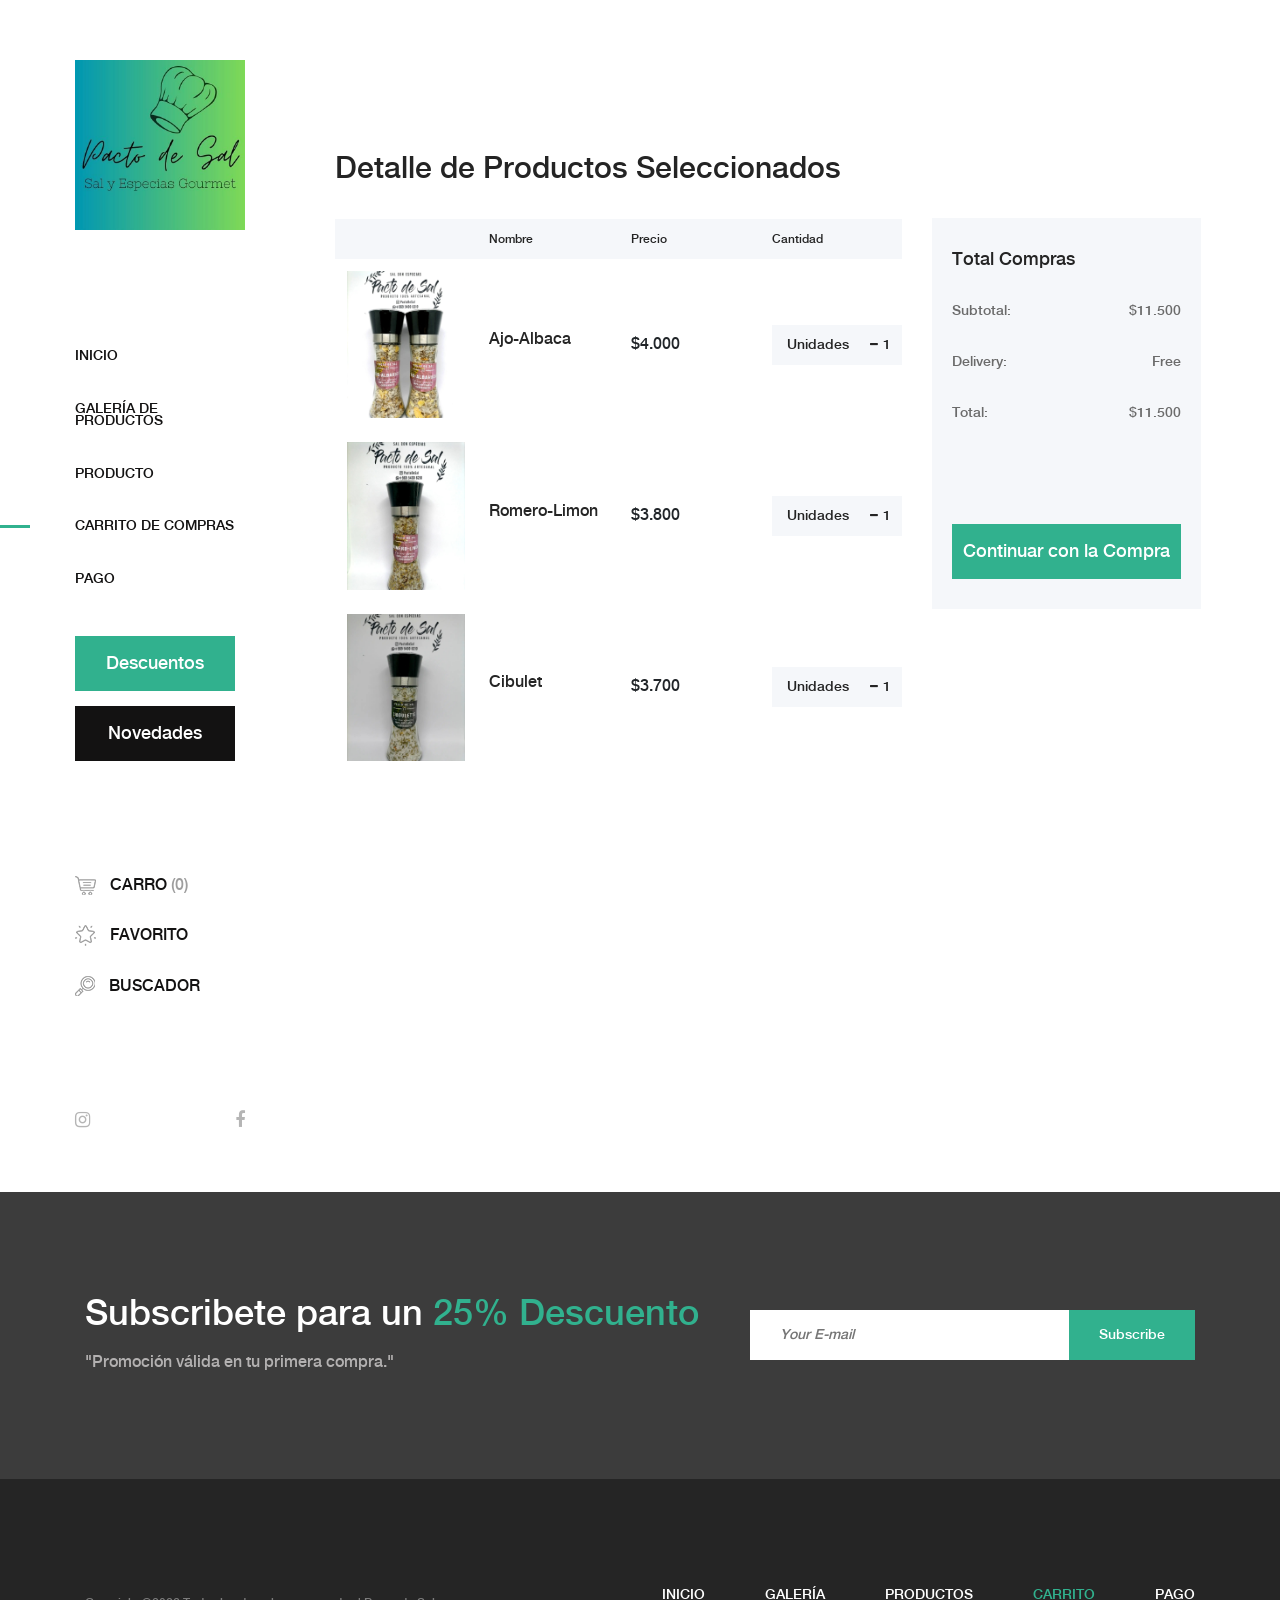
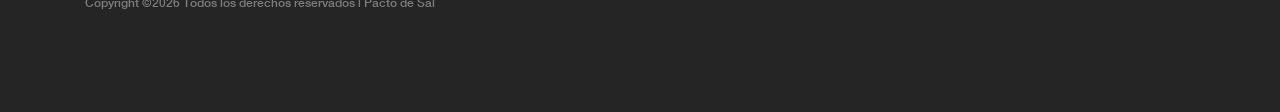
==== commit 530bd8e3: "copyright" ====
--- a/cart.html
+++ b/cart.html
@@ -238,9 +238,8 @@
                         </div>
                         <!-- Copywrite Text -->
                         <p class="copywrite"><!-- Link back to Colorlib can't be removed. Template is licensed under CC BY 3.0. -->
-Copyright &copy;<script>document.write(new Date().getFullYear());</script> All rights reserved | This template is made with <i class="fa fa-heart-o" aria-hidden="true"></i> by <a href="https://colorlib.com" target="_blank">Colorlib</a>
-<!-- Link back to Colorlib can't be removed. Template is licensed under CC BY 3.0. -->& Re-distributed by <a href="https://themewagon.com/" target="_blank">Themewagon</a>
-</p>
+                            Copyright &copy;<script>document.write(new Date().getFullYear());</script> Todos los derechos reservados | Pacto de Sal 
+                            <!-- Link back to Colorlib can't be removed. Template is licensed under CC BY 3.0. --></p>
                     </div>
                 </div>
                 <!-- Single Widget Area -->
--- a/style.css
+++ b/style.css
@@ -10,4 +10,6 @@
 
     /* ---------------------------------------
     ##### - PLACE YOUR CUSTOM CSS HERE - #####
-    --------------------------------------- */+    --------------------------------------- */
+
+    .copywrite{text-align: center;}
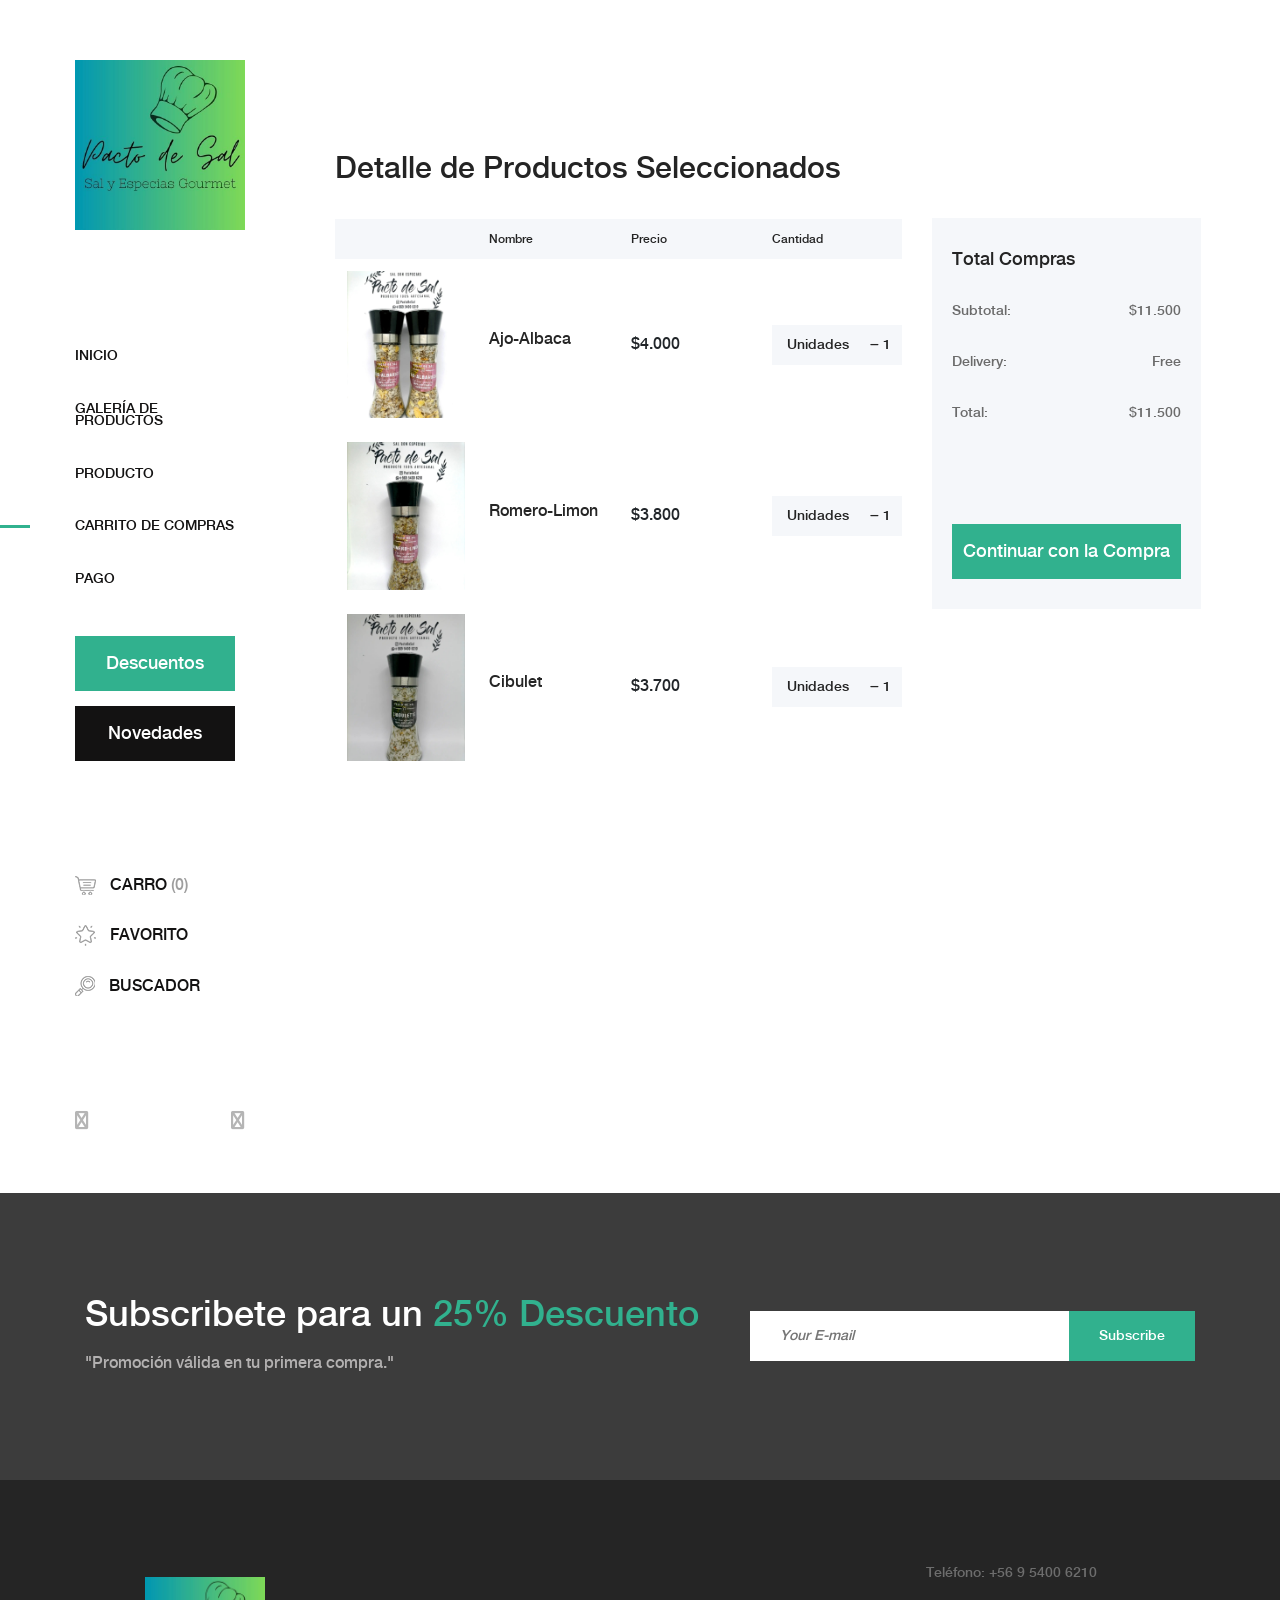
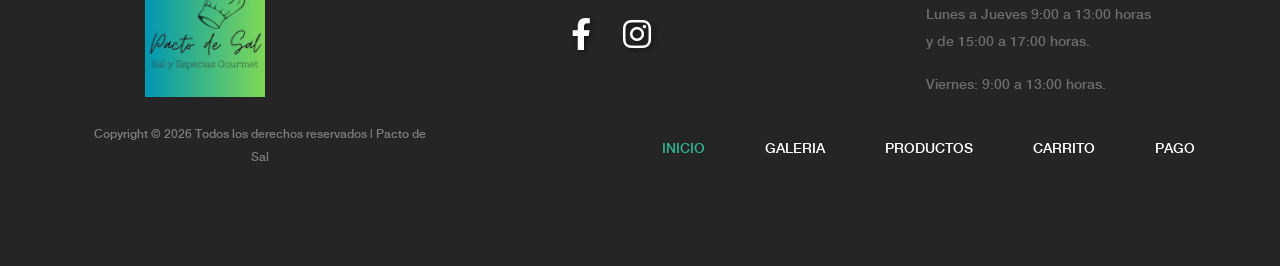
==== commit 6444a04b: "footer" ====
--- a/cart.html
+++ b/cart.html
@@ -17,6 +17,7 @@
     <!-- Core Style CSS -->
     <link rel="stylesheet" href="css/core-style.css">
     <link rel="stylesheet" href="style.css">
+    <link rel="stylesheet" href="https://cdnjs.cloudflare.com/ajax/libs/font-awesome/6.0.0-beta3/css/all.min.css">
 
 </head>
 
@@ -227,19 +228,40 @@
 
     <!-- ##### Footer Area Start ##### -->
     <footer class="footer_area clearfix">
+
+        <!-- Logo Icons Contacts -->
+        <div class="logoicncontacts">
+            <div class="footer1">
+                <a class="navbar-brand" href="index.html"><img src="./img/core-img/logo.png" width="120" alt=""></a>
+            </div>
+            <div class="footer2">
+                <a href="https://www.facebook.com/profile.php?id=100090937131231" class="imginst" target="_blank">
+                    <i class="fab fa-facebook-f"></i>
+                </a>
+                <a href="https://www.instagram.com/pactodesal/" target="_blank">
+                    <i class="fab fa-instagram"></i>
+                </a>
+            </div>
+            <div class="footer3">
+                <p>Teléfono: +56 9 5400 6210</p>
+                <p>Lunes a Jueves 9:00 a 13:00 horas <br>y de 15:00 a 17:00 horas.</p>
+                <p>Viernes: 9:00 a 13:00 horas.</p>
+            
+            </div>
+        </div>
         <div class="container">
             <div class="row align-items-center">
                 <!-- Single Widget Area -->
                 <div class="col-12 col-lg-4">
                     <div class="single_widget_area">
-                        <!-- Logo -->
-                        <div class="footer-logo mr-50">
-                            <a href="index.html"><img src="img/core-img/logo2.png" alt=""></a>
-                        </div>
-                        <!-- Copywrite Text -->
-                        <p class="copywrite"><!-- Link back to Colorlib can't be removed. Template is licensed under CC BY 3.0. -->
-                            Copyright &copy;<script>document.write(new Date().getFullYear());</script> Todos los derechos reservados | Pacto de Sal 
-                            <!-- Link back to Colorlib can't be removed. Template is licensed under CC BY 3.0. --></p>
+                        <!-- Copyright -->
+                        <p class="copywrite">
+                            <!-- Link back to Colorlib can't be removed. Template is licensed under CC BY 3.0. -->
+                            Copyright &copy;
+                            <script>document.write(new Date().getFullYear());</script> Todos los derechos reservados |
+                            Pacto de Sal
+                            <!-- Link back to Colorlib can't be removed. Template is licensed under CC BY 3.0. -->
+                        </p>
                     </div>
                 </div>
                 <!-- Single Widget Area -->
@@ -248,19 +270,22 @@
                         <!-- Footer Menu -->
                         <div class="footer_menu">
                             <nav class="navbar navbar-expand-lg justify-content-end">
-                                <button class="navbar-toggler" type="button" data-toggle="collapse" data-target="#footerNavContent" aria-controls="footerNavContent" aria-expanded="false" aria-label="Toggle navigation"><i class="fa fa-bars"></i></button>
+                                <button class="navbar-toggler" type="button" data-toggle="collapse"
+                                    data-target="#footerNavContent" aria-controls="footerNavContent"
+                                    aria-expanded="false" aria-label="Toggle navigation"><i
+                                        class="fa fa-bars"></i></button>
                                 <div class="collapse navbar-collapse" id="footerNavContent">
                                     <ul class="navbar-nav ml-auto">
+                                        <li class="nav-item active">
+                                            <a class="nav-link" href="index.html">Inicio</a>
+                                        </li>
                                         <li class="nav-item">
-                                            <a class="nav-link" href="index.html">Inicio</a>
-                                        </li>
-                                        <li class="nav-item">
-                                            <a class="nav-link" href="shop.html">Galería</a>
+                                            <a class="nav-link" href="shop.html">Galeria</a>
                                         </li>
                                         <li class="nav-item">
                                             <a class="nav-link" href="product-details.html">Productos</a>
                                         </li>
-                                        <li class="nav-item active">
+                                        <li class="nav-item">
                                             <a class="nav-link" href="cart.html">Carrito</a>
                                         </li>
                                         <li class="nav-item">
--- a/style.css
+++ b/style.css
@@ -12,4 +12,167 @@
     ##### - PLACE YOUR CUSTOM CSS HERE - #####
     --------------------------------------- */
 
-    .copywrite{text-align: center;}+    .copywrite {
+        text-align: center;
+    }
+
+    .logoicncontacts {
+        display: flex;
+        justify-content: space-around;
+        align-items: center;
+    }
+
+    .footer1 {
+        align-items: start;
+    }
+
+    .footer2 {
+        align-items: center;
+        display: flex;
+    }
+
+
+
+    .footer3 {
+        align-items: end;
+        display: inline-block;
+        align-items: center;
+
+    }
+
+    .footer3 p {
+        font-size: 14px;
+    }
+
+    .logoicncontacts a {
+        color: #ffffff;
+        text-decoration: none;
+        font-size: 2rem;
+        padding: 0.5rem 1rem;
+        border-radius: 5px;
+        transition: color 0.3s ease, background-color 0.3s ease;
+        text-shadow: 2px 2px 4px rgba(0, 0, 0, 0.5);
+        position: relative;
+    }
+
+    .logoicncontacts a:hover {
+        color: #000000;
+        background-color: #ffffff;
+    }
+
+
+    
+
+    /*notebook*/
+    @media screen and (max-width: 950px) {
+        .copywrite {
+            text-align: center;
+        }
+
+        .logoicncontacts {
+            display: flex;
+            justify-content: space-around;
+            align-items: center;
+        }
+
+        .footer1 {
+        
+        }
+
+        .footer2 {
+            
+            display: flex;
+        }
+
+
+
+        .footer3 {
+        
+            display: inline-block;
+            align-items: center;
+            
+
+        }
+
+        .footer3 p {
+            font-size: 10px;
+        }
+
+        .logoicncontacts a {
+            color: #ffffff;
+            text-decoration: none;
+            font-size: 1rem;
+            padding: 0.5rem 1rem;
+            border-radius: 5px;
+            transition: color 0.3s ease, background-color 0.3s ease;
+            text-shadow: 2px 2px 4px rgba(0, 0, 0, 0.5);
+            position: relative;
+        }
+
+        .logoicncontacts a:hover {
+            color: #000000;
+            background-color: #ffffff;
+        }
+
+    }
+
+
+
+    @media screen and (max-width: 951px) {
+        .copywrite {
+            text-align: center;
+        }
+
+        .logoicncontacts {
+            display: flex;
+            justify-content: space-around;
+            align-items: center;
+        }
+
+        .footer1 {
+            align-items: start;
+            max-width: 200px;
+        }
+
+        .footer2 {
+            align-items: center;
+            display: flex;
+            max-width: 200px;
+        }
+
+
+
+        .footer3 {
+            align-items: end;
+            display: inline-block;
+            align-items: center;
+            max-width: 200px;
+
+        }
+
+
+        .footer3 p {
+            font-size: 10px;
+            
+        }
+
+        .footer3 p br{
+            display: none;
+        }
+
+        .logoicncontacts a {
+            color: #ffffff;
+            text-decoration: none;
+            font-size: 1rem;
+            padding: 0.5rem 1rem;
+            border-radius: 5px;
+            transition: color 0.3s ease, background-color 0.3s ease;
+            text-shadow: 2px 2px 4px rgba(0, 0, 0, 0.5);
+            position: relative;
+        }
+
+        .logoicncontacts a:hover {
+            color: #000000;
+            background-color: #ffffff;
+        }
+    }
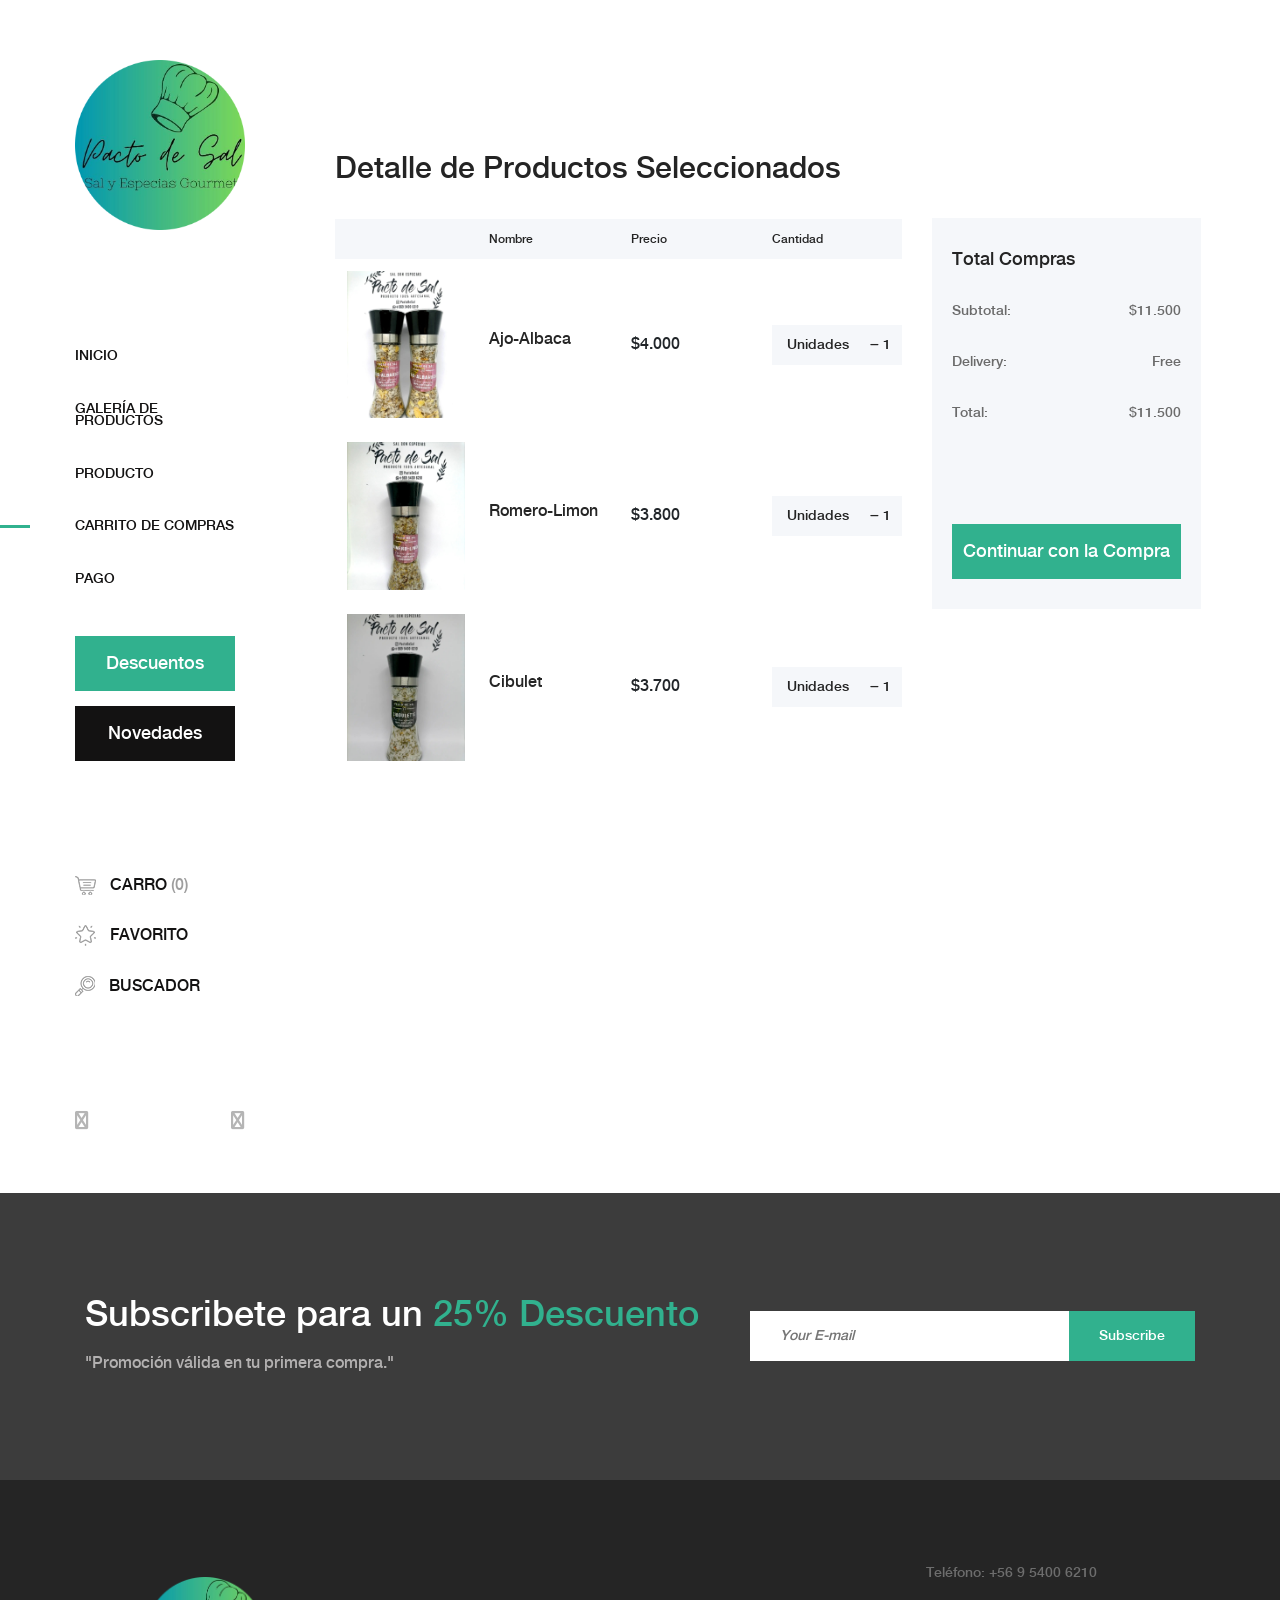
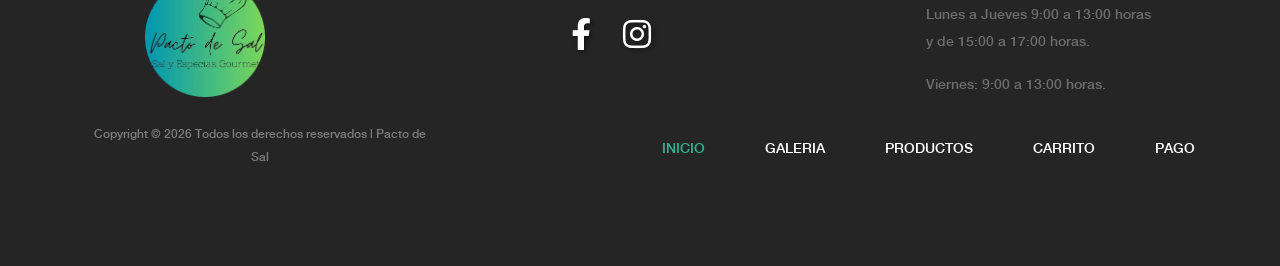
==== commit 29a03484: "logo" ====
--- a/cart.html
+++ b/cart.html
@@ -12,7 +12,7 @@
     <title>Amado - Furniture Ecommerce Template | Cart</title>
 
     <!-- Favicon  -->
-    <link rel="icon" href="img/core-img/favicon.ico">
+    <link rel="icon" href="img/core-img/icono.png">
 
     <!-- Core Style CSS -->
     <link rel="stylesheet" href="css/core-style.css">
--- a/style.css
+++ b/style.css
@@ -175,4 +175,7 @@
             color: #000000;
             background-color: #ffffff;
         }
-    }+    }
+
+
+    
